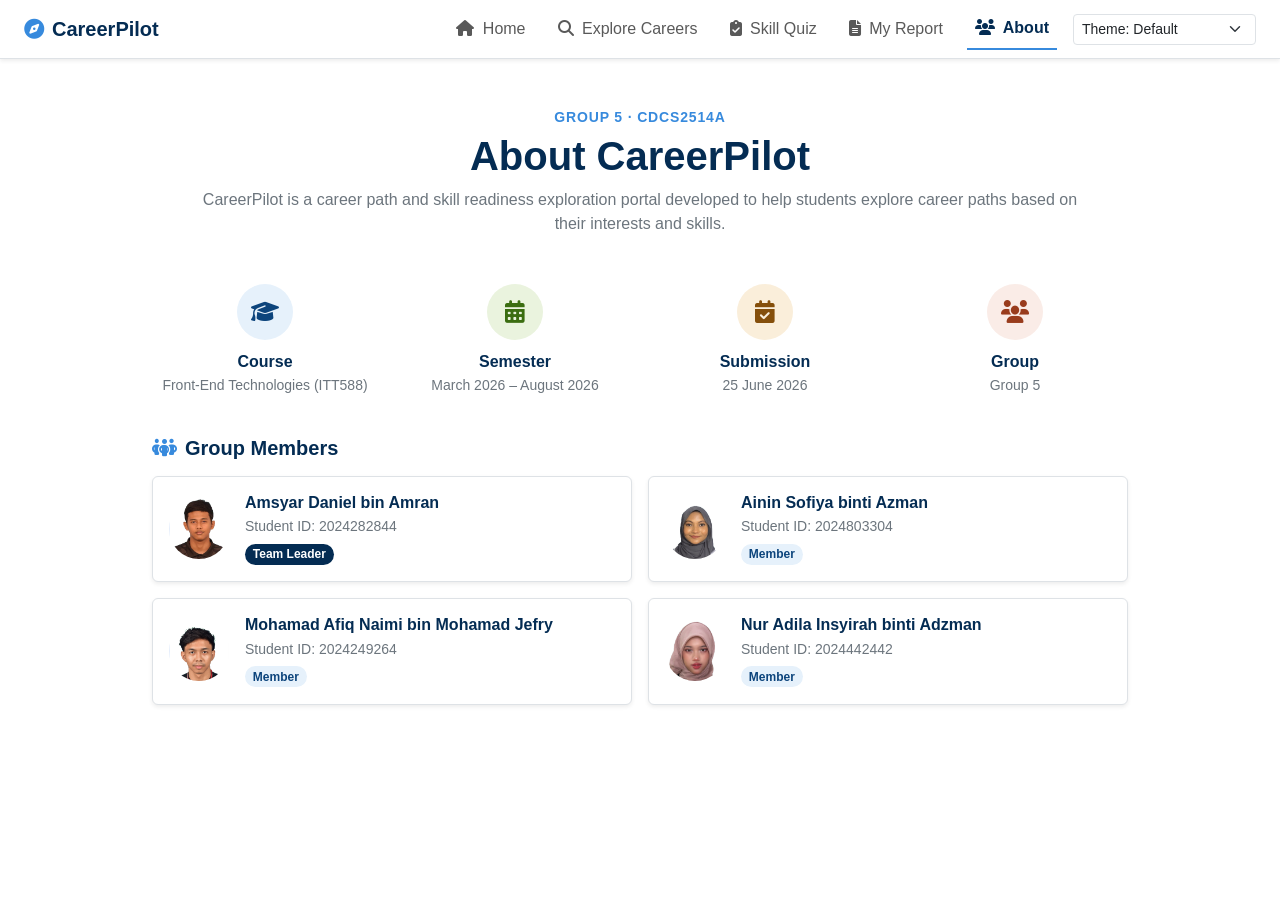
==== about.html @ 17a1d049 "Add My Report and About pages" ====
<!DOCTYPE html>
<html lang="en">
<head>
  <meta charset="UTF-8" />
  <meta name="viewport" content="width=device-width, initial-scale=1.0" />
  <title>About - CareerPilot</title>
  <link rel="icon" href="data:image/svg+xml,<svg xmlns=%22http://www.w3.org/2000/svg%22 viewBox=%220 0 100 100%22><text y=%22.9em%22 font-size=%2290%22>🧭</text></svg>">

  <link href="https://cdn.jsdelivr.net/npm/bootstrap@5.3.3/dist/css/bootstrap.min.css" rel="stylesheet">
  <link rel="stylesheet" href="https://cdnjs.cloudflare.com/ajax/libs/font-awesome/6.5.1/css/all.min.css">
  <link rel="stylesheet" href="style.css">
</head>
<body>

  <!-- Navbar -->
  <nav class="navbar navbar-expand-lg navbar-light bg-white border-bottom shadow-sm no-print">
    <div class="container-fluid px-4">
      <a class="navbar-brand fw-bold" href="index.html" style="color: var(--navy-900);">
        <i class="fa-solid fa-compass me-2"></i>CareerPilot
      </a>
      <button class="navbar-toggler" type="button" data-bs-toggle="collapse" data-bs-target="#navMenu">
        <span class="navbar-toggler-icon"></span>
      </button>
      <div class="collapse navbar-collapse" id="navMenu">
        <ul class="navbar-nav ms-auto align-items-lg-center gap-lg-3">
          <li class="nav-item"><a class="nav-link" href="index.html"><i class="fa-solid fa-house me-1"></i> Home</a></li>
          <li class="nav-item"><a class="nav-link" href="explore.html"><i class="fa-solid fa-magnifying-glass me-1"></i> Explore Careers</a></li>
          <li class="nav-item"><a class="nav-link" href="quiz.html"><i class="fa-solid fa-clipboard-check me-1"></i> Skill Quiz</a></li>
          <li class="nav-item"><a class="nav-link" href="report.html"><i class="fa-solid fa-file-lines me-1"></i> My Report</a></li>
          <li class="nav-item"><a class="nav-link active" href="about.html"><i class="fa-solid fa-users me-1"></i> About</a></li>
          <li class="nav-item">
            <select class="form-select form-select-sm" id="themeSelect" aria-label="Colour theme">
              <option value="default">Theme: Default</option>
              <option value="high-contrast">Theme: High Contrast</option>
              <option value="soft">Theme: Soft</option>
              <option value="dark">Theme: Dark</option>
              <option value="warm">Theme: Warm</option>
            </select>
          </li>
        </ul>
      </div>
    </div>
  </nav>

  <!-- Hero Section -->
  <div class="container text-center pt-5 pb-3" style="max-width: 900px;">
    <p class="text-uppercase fw-semibold small mb-1" style="color: var(--blue-400); letter-spacing: 0.06em;">
      Group 5 &middot; CDCS2514A
    </p>
    <h1 class="fw-bold" style="color: var(--navy-900);">About CareerPilot</h1>
    <p class="text-secondary">
      CareerPilot is a career path and skill readiness exploration portal developed to help students explore
      career paths based on their interests and skills.
    </p>
  </div>

  <!-- Info Cards -->
  <div class="container py-3" style="max-width: 1000px;">
    <div class="row g-4 text-center">
      <div class="col-6 col-md-3">
        <div class="info-card">
          <div class="icon-circle" style="background-color: var(--blue-50); color: var(--navy-800);">
            <i class="fa-solid fa-graduation-cap"></i>
          </div>
          <h6 class="fw-semibold mb-1" style="color: var(--navy-900);">Course</h6>
          <p class="text-secondary small mb-0">Front-End Technologies (ITT588)</p>
        </div>
      </div>
      <div class="col-6 col-md-3">
        <div class="info-card">
          <div class="icon-circle" style="background-color: #EAF3DE; color: #3B6D11;">
            <i class="fa-solid fa-calendar-days"></i>
          </div>
          <h6 class="fw-semibold mb-1" style="color: var(--navy-900);">Semester</h6>
          <p class="text-secondary small mb-0">March 2026 &ndash; August 2026</p>
        </div>
      </div>
      <div class="col-6 col-md-3">
        <div class="info-card">
          <div class="icon-circle" style="background-color: #FAEEDA; color: #854F0B;">
            <i class="fa-solid fa-calendar-check"></i>
          </div>
          <h6 class="fw-semibold mb-1" style="color: var(--navy-900);">Submission</h6>
          <p class="text-secondary small mb-0">25 June 2026</p>
        </div>
      </div>
      <div class="col-6 col-md-3">
        <div class="info-card">
          <div class="icon-circle" style="background-color: #FAECE7; color: #993C1D;">
            <i class="fa-solid fa-users"></i>
          </div>
          <h6 class="fw-semibold mb-1" style="color: var(--navy-900);">Group</h6>
          <p class="text-secondary small mb-0">Group 5</p>
        </div>
      </div>
    </div>
  </div>

  <!-- Group Members -->
  <div class="container py-4" style="max-width: 1000px;">
    <h2 class="h5 fw-semibold mb-3" style="color: var(--navy-900);">
      <i class="fa-solid fa-people-group me-2" style="color: var(--blue-400);"></i>Group Members
    </h2>
    <div class="row g-3">

      <div class="col-12 col-md-6">
        <div class="card shadow-sm border h-100">
          <div class="card-body d-flex align-items-center gap-3 member-card leader">
            <img src="Amsyar Photo.png" alt="Amsyar Daniel" class="avatar-circle">
            <div>
              <h6 class="fw-semibold mb-1" style="color: var(--navy-900);">Amsyar Daniel bin Amran</h6>
              <p class="text-secondary small mb-1">Student ID: 2024282844</p>
              <span class="badge rounded-pill" style="background-color: var(--navy-900); color: #fff;">Team Leader</span>
            </div>
          </div>
        </div>
      </div>

      <div class="col-12 col-md-6">
        <div class="card shadow-sm border h-100">
          <div class="card-body d-flex align-items-center gap-3 member-card">
            <img src="Ainin Photo.png" alt="Ainin Sofiya" class="avatar-circle">
            <div>
              <h6 class="fw-semibold mb-1" style="color: var(--navy-900);">Ainin Sofiya binti Azman</h6>
              <p class="text-secondary small mb-1">Student ID: 2024803304</p>
              <span class="badge rounded-pill" style="background-color: var(--blue-50); color: var(--navy-800);">Member</span>
            </div>
          </div>
        </div>
      </div>

      <div class="col-12 col-md-6">
        <div class="card shadow-sm border h-100">
          <div class="card-body d-flex align-items-center gap-3 member-card">
            <img src="Naimi Photo.png" alt="Afiq Naimi" class="avatar-circle">
            <div>
              <h6 class="fw-semibold mb-1" style="color: var(--navy-900);">Mohamad Afiq Naimi bin Mohamad Jefry</h6>
              <p class="text-secondary small mb-1">Student ID: 2024249264</p>
              <span class="badge rounded-pill" style="background-color: var(--blue-50); color: var(--navy-800);">Member</span>
            </div>
          </div>
        </div>
      </div>

      <div class="col-12 col-md-6">
        <div class="card shadow-sm border h-100">
          <div class="card-body d-flex align-items-center gap-3 member-card">
            <img src="Insyi Photo.png" alt="Adila Insyirah" class="avatar-circle">
            <div>
              <h6 class="fw-semibold mb-1" style="color: var(--navy-900);">Nur Adila Insyirah binti Adzman</h6>
              <p class="text-secondary small mb-1">Student ID: 2024442442</p>
              <span class="badge rounded-pill" style="background-color: var(--blue-50); color: var(--navy-800);">Member</span>
            </div>
          </div>
        </div>
      </div>

    </div>
  </div>

  <script src="https://cdn.jsdelivr.net/npm/bootstrap@5.3.3/dist/js/bootstrap.bundle.min.js"></script>
  <script src="about.js"></script>

</body>
</html>
---- style.css ----
/* --- CSS --- */
:root {
    --bg-color: #ffffff;
    --text-color: #212529;
    --nav-bg: #ffffff;
    --border-color: #dee2e6;
    --primary-color: #FB2C36;
    --primary-hover: #FFA2A2;
    --bg-light-section: #f8f9fa;
    --pill-bg: #ffffff;
    --pill-border: #e2e8f0;

/* Ainin's report/about page colours */
    --navy-900: #042C53;
    --navy-800: #0C447C;
    --navy-600: #185FA5;
    --blue-400: #378ADD;
    --blue-50:  #E6F1FB;
    --page-bg:  #F1EFE8;
}

/* Dark Mode Overrides */
body.dark-mode {
    --bg-color: #121212;
    --text-color: #e2e8f0;
    --nav-bg: #1a202c;
    --border-color: #2d3748;
    --primary-color: #FB2C36;
    --bg-light-section: #1a202c;
    --pill-bg: #2d3748;
    --pill-border: #4a5568;
}

/* --- Base Styles --- */
body {
    background-color: var(--bg-color);
    color: var(--text-color);
    font-family: 'Segoe UI', Tahoma, Geneva, Verdana, sans-serif;
    transition: background-color 0.3s ease, color 0.3s ease;
    display: flex;
    flex-direction: column;
    min-height: 100vh;
}

/* report.html & about.html background */
body.page-report,
body.page-about {
    background-color: var(--page-bg);
}

/* Utilities */
.text-primary { color: var(--primary-color) !important; }
.bg-primary-subtle { background-color: rgba(90, 103, 216, 0.1) !important; }
.border-primary-subtle { border-color: rgba(90, 103, 216, 0.2) !important; }
.btn-primary { background-color: var(--primary-color); border-color: var(--primary-color); }
.btn-primary:hover { background-color: var(--primary-hover); border-color: var(--primary-hover); }
.btn-outline-primary { color: var(--primary-color); border-color: var(--primary-color); }
.btn-outline-primary:hover { background-color: var(--primary-color); color: #fff; }
.custom-border { border-color: var(--border-color) !important; }
.custom-bg-light { background-color: var(--bg-light-section); transition: background-color 0.3s ease; }
.tracking-wide { letter-spacing: 0.05em; }

/* --- Components --- */
.custom-navbar {
    background-color: var(--nav-bg) !important;
    border-bottom: 1px solid var(--border-color);
    transition: background-color 0.3s ease, border-color 0.3s ease;
}

.custom-navbar .navbar-brand, 
.custom-navbar .nav-link {
    color: var(--text-color) !important;
}

.custom-navbar .nav-link:hover,
.custom-navbar .nav-link.active {
    color: var(--primary-color) !important;
    font-weight: 600;
}

/* NAVBAR — report/about pages (Ainin) */
.navbar-brand i {
    color: var(--blue-400);
}
 
.nav-link.active {
    color: var(--navy-900) !important;
    font-weight: 600;
    border-bottom: 2px solid var(--blue-400);
}

.hero-section {
    padding: 100px 0 80px 0;
}

/* How It Works  */
.step-circle {
    width: 80px;
    height: 80px;
    border-radius: 50%;
    background-color: var(--bg-light-section);
    display: flex;
    align-items: center;
    justify-content: center;
    font-size: 2rem;
    font-weight: 700;
    margin-bottom: 1rem;
    border: 2px solid var(--border-color);
    transition: all 0.3s ease;
}

.step-wrapper:hover .step-circle {
    background-color: rgba(90, 103, 216, 0.1);
    border-color: var(--primary-color);
    transform: translateY(-5px);
}

/* Popular Careers - Pills */
.career-pill {
    display: inline-block;
    padding: 12px 24px;
    background-color: var(--pill-bg);
    color: var(--text-color);
    text-decoration: none;
    border-radius: 50px;
    border: 1px solid var(--pill-border);
    font-weight: 500;
    transition: all 0.2s ease;
    box-shadow: 0 2px 4px rgba(0,0,0,0.02);
}

.career-pill:hover {
    transform: translateY(-3px);
    box-shadow: 0 4px 12px rgba(0,0,0,0.08);
    border-color: var(--primary-color);
    color: var(--primary-color);
}

.career-pill.border-dashed {
    border-style: dashed;
    background-color: transparent;
}

/* Dark Mode Button */
body.dark-mode .dark-icon-fix {
    color: #e2e8f0 !important;
}

body.dark-mode .btn-outline-secondary {
    color: #e2e8f0;
    border-color: #4a5568;
}
body.dark-mode .btn-outline-secondary:hover {
    background-color: #e2e8f0;
    color: #121212;
}

body.dark-mode .text-muted {
    color: #a0aec0 !important;
}

/* REPORT PAGE — career match cards (Ainin) */
.progress-bar.bg-navy { background-color: var(--navy-600) !important; }
.progress-bar.bg-blue  { background-color: var(--blue-400) !important; }
 
.career-card.rank-1 {
    border: 2px solid var(--blue-400) !important;
    background-color: #fff;
}
 
.rank-badge {
    width: 32px; height: 32px;
    display: flex; align-items: center; justify-content: center;
    border-radius: 50%;
    font-weight: 700;
    background-color: var(--blue-50);
    color: var(--navy-900);
    flex-shrink: 0;
}
 
.rank-1 .rank-badge {
    background-color: var(--navy-900);
    color: #fff;
}
 
.readiness-circle {
    width: 130px; height: 130px;
    border-radius: 50%;
    background: conic-gradient(var(--navy-600) calc(var(--pct) * 1%), var(--blue-50) 0);
    display: flex; align-items: center; justify-content: center;
}
 
.readiness-circle .inner {
    width: 100px; height: 100px;
    border-radius: 50%;
    background: #fff;
    display: flex; flex-direction: column; align-items: center; justify-content: center;
}
 
/* ABOUT PAGE — info cards, members, rules (Ainin) */
.info-card .icon-circle {
    width: 56px; height: 56px;
    border-radius: 50%;
    display: flex; align-items: center; justify-content: center;
    font-size: 1.4rem;
    margin: 0 auto 12px;
}
 
.member-card .avatar-circle {
    width: 60px; height: 60px;
    min-width: 60px;
    border-radius: 50%;
    object-fit: cover;
    object-position: center top;
    flex-shrink: 0;
    display: block;
}
 
.rule-number {
    width: 32px; height: 32px;
    border-radius: 50%;
    display: flex; align-items: center; justify-content: center;
    font-weight: 700;
    font-size: 0.9rem;
    flex-shrink: 0;
    background-color: var(--blue-50);
    color: var(--navy-900);
}
 
/* PRINT STYLES (Ainin) */
@media print {
    .no-print { display: none !important; }
    body { background-color: #fff !important; }
    .card { border: 1px solid #ccc !important; box-shadow: none !important; }
    .card, .career-card { break-inside: avoid; }
}
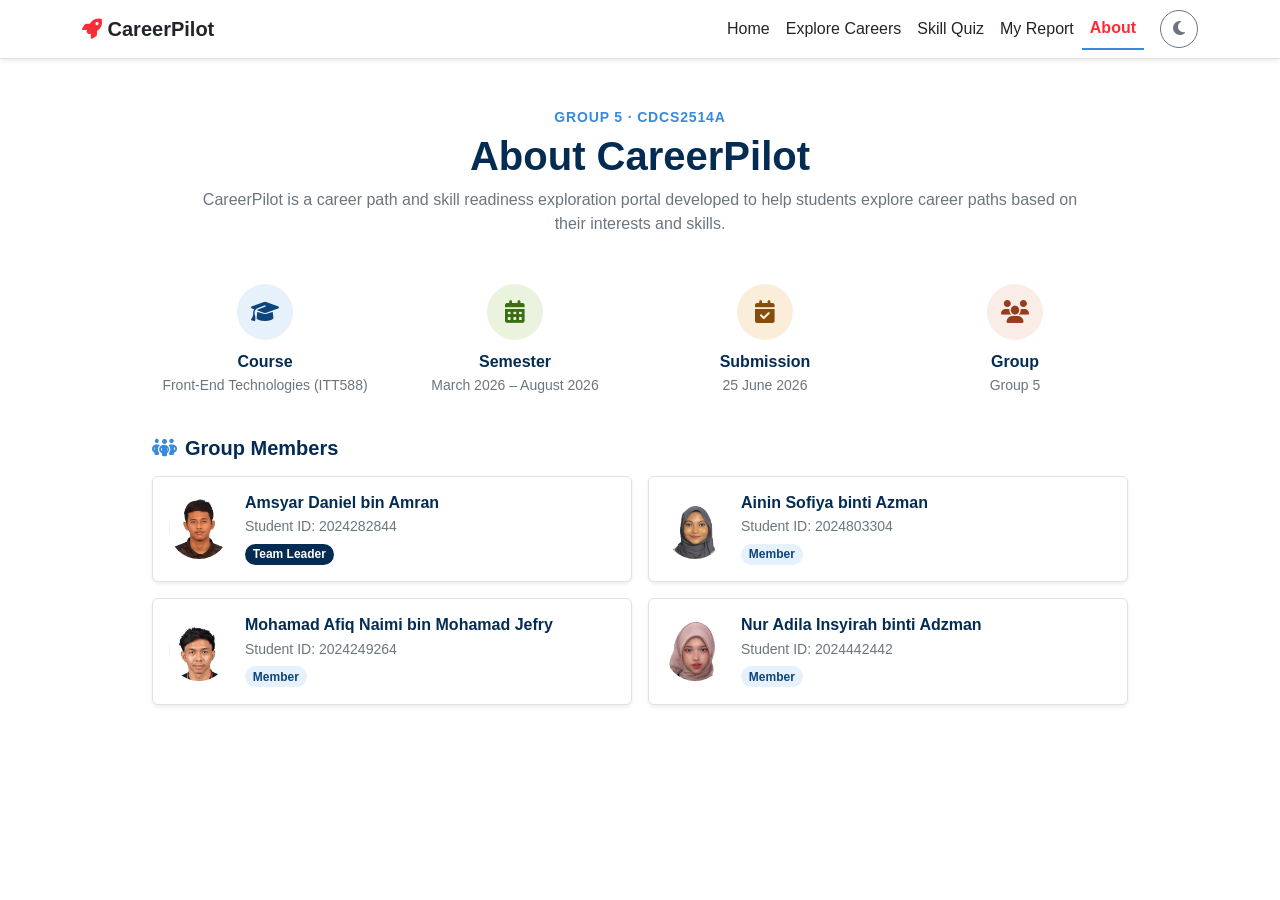
==== commit d0bcaec0: "update icon theme" ====
--- a/about.html
+++ b/about.html
@@ -13,34 +13,31 @@
 <body>
 
   <!-- Navbar -->
-  <nav class="navbar navbar-expand-lg navbar-light bg-white border-bottom shadow-sm no-print">
-    <div class="container-fluid px-4">
-      <a class="navbar-brand fw-bold" href="index.html" style="color: var(--navy-900);">
-        <i class="fa-solid fa-compass me-2"></i>CareerPilot
-      </a>
-      <button class="navbar-toggler" type="button" data-bs-toggle="collapse" data-bs-target="#navMenu">
-        <span class="navbar-toggler-icon"></span>
-      </button>
-      <div class="collapse navbar-collapse" id="navMenu">
-        <ul class="navbar-nav ms-auto align-items-lg-center gap-lg-3">
-          <li class="nav-item"><a class="nav-link" href="index.html"><i class="fa-solid fa-house me-1"></i> Home</a></li>
-          <li class="nav-item"><a class="nav-link" href="explore.html"><i class="fa-solid fa-magnifying-glass me-1"></i> Explore Careers</a></li>
-          <li class="nav-item"><a class="nav-link" href="quiz.html"><i class="fa-solid fa-clipboard-check me-1"></i> Skill Quiz</a></li>
-          <li class="nav-item"><a class="nav-link" href="report.html"><i class="fa-solid fa-file-lines me-1"></i> My Report</a></li>
-          <li class="nav-item"><a class="nav-link active" href="about.html"><i class="fa-solid fa-users me-1"></i> About</a></li>
-          <li class="nav-item">
-            <select class="form-select form-select-sm" id="themeSelect" aria-label="Colour theme">
-              <option value="default">Theme: Default</option>
-              <option value="high-contrast">Theme: High Contrast</option>
-              <option value="soft">Theme: Soft</option>
-              <option value="dark">Theme: Dark</option>
-              <option value="warm">Theme: Warm</option>
-            </select>
-          </li>
-        </ul>
-      </div>
-    </div>
-  </nav>
+  <nav class="navbar navbar-expand-lg custom-navbar shadow-sm sticky-top">
+        <div class="container">
+            <a class="navbar-brand fw-bold" href="index.html">
+                <i class="fas fa-rocket text-primary"></i> CareerPilot
+            </a>
+            <button class="navbar-toggler" type="button" data-bs-toggle="collapse" data-bs-target="#navbarNav">
+                <span class="navbar-toggler-icon"></span>
+            </button>
+            
+            <div class="collapse navbar-collapse" id="navbarNav">
+                <ul class="navbar-nav ms-auto align-items-center">
+                    <li class="nav-item"><a class="nav-link" href="index.html">Home</a></li>
+                    <li class="nav-item"><a class="nav-link" href="explore.html">Explore Careers</a></li>
+                    <li class="nav-item"><a class="nav-link " href="quiz.html">Skill Quiz</a></li>
+                    <li class="nav-item"><a class="nav-link" href="report.html">My Report</a></li>
+                    <li class="nav-item"><a class="nav-link active" href="about.html">About</a></li>
+                    <li class="nav-item ms-lg-3 mt-2 mt-lg-0">
+                        <button id="theme-toggle" class="btn btn-outline-secondary rounded-circle" title="Toggle Light/Dark Mode">
+                            <i class="fas fa-moon" id="theme-icon"></i>
+                        </button>
+                    </li>
+                </ul>
+            </div>
+        </div>
+    </nav>
 
   <!-- Hero Section -->
   <div class="container text-center pt-5 pb-3" style="max-width: 900px;">
@@ -160,6 +157,8 @@
 
   <script src="https://cdn.jsdelivr.net/npm/bootstrap@5.3.3/dist/js/bootstrap.bundle.min.js"></script>
   <script src="about.js"></script>
+  <script src="script.js"></script>
+
 
 </body>
 </html>
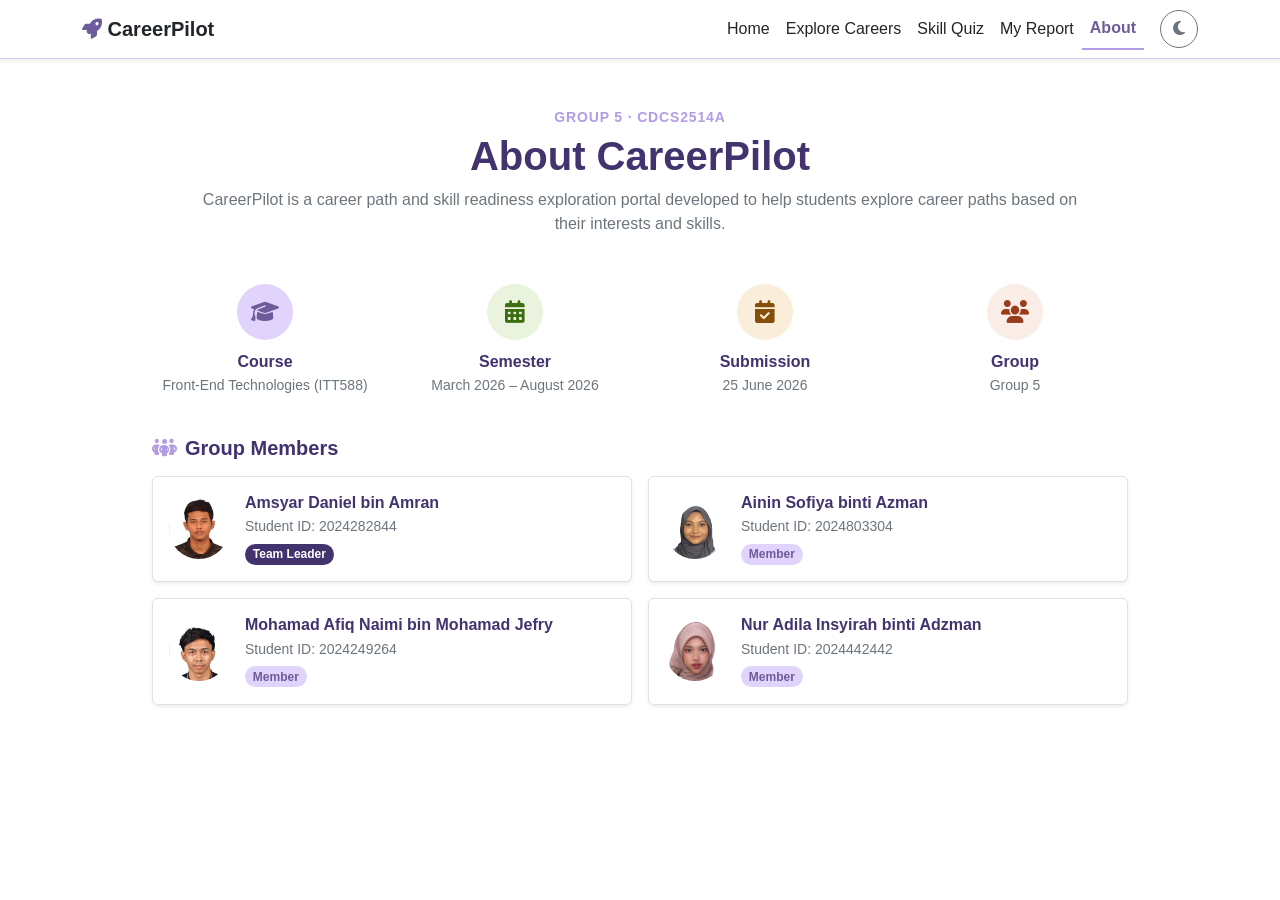
==== commit d142adac: "Update theme to purpleeeeeeeeee" ====
--- a/about.html
+++ b/about.html
@@ -8,7 +8,7 @@
 
   <link href="https://cdn.jsdelivr.net/npm/bootstrap@5.3.3/dist/css/bootstrap.min.css" rel="stylesheet">
   <link rel="stylesheet" href="https://cdnjs.cloudflare.com/ajax/libs/font-awesome/6.5.1/css/all.min.css">
-  <link rel="stylesheet" href="style.css">
+  <link rel="stylesheet" href="css/style.css">
 </head>
 <body>
 
@@ -103,7 +103,7 @@
       <div class="col-12 col-md-6">
         <div class="card shadow-sm border h-100">
           <div class="card-body d-flex align-items-center gap-3 member-card leader">
-            <img src="Amsyar Photo.png" alt="Amsyar Daniel" class="avatar-circle">
+            <img src="images/Amsyar Photo.png" alt="Amsyar Daniel" class="avatar-circle">
             <div>
               <h6 class="fw-semibold mb-1" style="color: var(--navy-900);">Amsyar Daniel bin Amran</h6>
               <p class="text-secondary small mb-1">Student ID: 2024282844</p>
@@ -116,7 +116,7 @@
       <div class="col-12 col-md-6">
         <div class="card shadow-sm border h-100">
           <div class="card-body d-flex align-items-center gap-3 member-card">
-            <img src="Ainin Photo.png" alt="Ainin Sofiya" class="avatar-circle">
+            <img src="images/Ainin Photo.png" alt="Ainin Sofiya" class="avatar-circle">
             <div>
               <h6 class="fw-semibold mb-1" style="color: var(--navy-900);">Ainin Sofiya binti Azman</h6>
               <p class="text-secondary small mb-1">Student ID: 2024803304</p>
@@ -129,7 +129,7 @@
       <div class="col-12 col-md-6">
         <div class="card shadow-sm border h-100">
           <div class="card-body d-flex align-items-center gap-3 member-card">
-            <img src="Naimi Photo.png" alt="Afiq Naimi" class="avatar-circle">
+            <img src="images/Naimi Photo.png" alt="Afiq Naimi" class="avatar-circle">
             <div>
               <h6 class="fw-semibold mb-1" style="color: var(--navy-900);">Mohamad Afiq Naimi bin Mohamad Jefry</h6>
               <p class="text-secondary small mb-1">Student ID: 2024249264</p>
@@ -142,7 +142,7 @@
       <div class="col-12 col-md-6">
         <div class="card shadow-sm border h-100">
           <div class="card-body d-flex align-items-center gap-3 member-card">
-            <img src="Insyi Photo.png" alt="Adila Insyirah" class="avatar-circle">
+            <img src="images/Insyi Photo.png" alt="Adila Insyirah" class="avatar-circle">
             <div>
               <h6 class="fw-semibold mb-1" style="color: var(--navy-900);">Nur Adila Insyirah binti Adzman</h6>
               <p class="text-secondary small mb-1">Student ID: 2024442442</p>
@@ -156,8 +156,8 @@
   </div>
 
   <script src="https://cdn.jsdelivr.net/npm/bootstrap@5.3.3/dist/js/bootstrap.bundle.min.js"></script>
-  <script src="about.js"></script>
-  <script src="script.js"></script>
+  <script src="js/about.js"></script>
+  <script src="js/script.js"></script>
 
 
 </body>
--- a/css/style.css
+++ b/css/style.css
@@ -0,0 +1,238 @@
+:root {
+    /* Site-wide colours */
+    --bg-color: #ffffff;
+    --text-color: #212529;
+    --nav-bg: #ffffff;
+    --border-color: #D7C8ED;
+    --primary-color: #6E5B9A;
+    --primary-hover: #B29CE4;
+    --bg-light-section: #F5F0FC;
+    --pill-bg: #ffffff;
+    --pill-border: #D7C8ED;
+
+    /* Ainin's report/about page */
+    --navy-900: #42326E;
+    --navy-800: #6E5B9A;
+    --navy-600: #6E5B9A;
+    --blue-400: #B29CE4;
+    --blue-50:  #E0D4FC;
+    --page-bg:  #F5F0FC;
+}
+
+/* Dark Mode Overrides */
+body.dark-mode {
+    --bg-color: #1E1730;
+    --text-color: #E0D4FC;
+    --nav-bg: #2A1F45;
+    --border-color: #42326E;
+    --primary-color: #B29CE4;
+    --primary-hover: #D7C8ED;
+    --bg-light-section: #2A1F45;
+    --pill-bg: #2A1F45;
+    --pill-border: #6E5B9A;
+}
+
+/* Base Styles */
+body {
+    background-color: var(--bg-color);
+    color: var(--text-color);
+    font-family: 'Segoe UI', Tahoma, Geneva, Verdana, sans-serif;
+    transition: background-color 0.3s ease, color 0.3s ease;
+    display: flex;
+    flex-direction: column;
+    min-height: 100vh;
+}
+
+/* report.html n about.html background */
+body.page-report,
+body.page-about {
+    background-color: var(--page-bg);
+}
+
+/* Utilities */
+.text-primary { color: var(--primary-color) !important; }
+.bg-primary-subtle { background-color: rgba(110, 91, 154, 0.1) !important; }
+.border-primary-subtle { border-color: rgba(110, 91, 154, 0.2) !important; }
+.btn-primary { background-color: var(--primary-color); border-color: var(--primary-color); color: #fff; }
+.btn-primary:hover { background-color: var(--primary-hover); border-color: var(--primary-hover); color: #fff; }
+.btn-outline-primary { color: var(--primary-color); border-color: var(--primary-color); }
+.btn-outline-primary:hover { background-color: var(--primary-color); color: #fff; }
+.custom-border { border-color: var(--border-color) !important; }
+.custom-bg-light { background-color: var(--bg-light-section); transition: background-color 0.3s ease; }
+.tracking-wide { letter-spacing: 0.05em; }
+
+/* Navbar */
+.custom-navbar {
+    background-color: var(--nav-bg) !important;
+    border-bottom: 1px solid var(--border-color);
+    transition: background-color 0.3s ease, border-color 0.3s ease;
+}
+
+.custom-navbar .navbar-brand,
+.custom-navbar .nav-link {
+    color: var(--text-color) !important;
+}
+
+.custom-navbar .nav-link:hover,
+.custom-navbar .nav-link.active {
+    color: var(--primary-color) !important;
+    font-weight: 600;
+}
+
+/* Navbar — report/about pages (Ainin) */
+.navbar-brand i {
+    color: var(--blue-400);
+}
+
+.nav-link.active {
+    color: var(--navy-900) !important;
+    font-weight: 600;
+    border-bottom: 2px solid var(--blue-400);
+}
+
+/* Hero Section */
+.hero-section {
+    padding: 100px 0 80px 0;
+}
+
+/* How It Works */
+.step-circle {
+    width: 80px;
+    height: 80px;
+    border-radius: 50%;
+    background-color: var(--bg-light-section);
+    display: flex;
+    align-items: center;
+    justify-content: center;
+    font-size: 2rem;
+    font-weight: 700;
+    margin-bottom: 1rem;
+    border: 2px solid var(--border-color);
+    transition: all 0.3s ease;
+}
+
+.step-wrapper:hover .step-circle {
+    background-color: rgba(110, 91, 154, 0.1);
+    border-color: var(--primary-color);
+    transform: translateY(-5px);
+}
+
+/* Popular Careers */
+.career-pill {
+    display: inline-block;
+    padding: 12px 24px;
+    background-color: var(--pill-bg);
+    color: var(--text-color);
+    text-decoration: none;
+    border-radius: 50px;
+    border: 1px solid var(--pill-border);
+    font-weight: 500;
+    transition: all 0.2s ease;
+    box-shadow: 0 2px 4px rgba(0,0,0,0.02);
+}
+
+.career-pill:hover {
+    transform: translateY(-3px);
+    box-shadow: 0 4px 12px rgba(110, 91, 154, 0.15);
+    border-color: var(--primary-color);
+    color: var(--primary-color);
+}
+
+.career-pill.border-dashed {
+    border-style: dashed;
+    background-color: transparent;
+}
+
+/* Dark Mode extras */
+body.dark-mode .dark-icon-fix {
+    color: #E0D4FC !important;
+}
+
+body.dark-mode .btn-outline-secondary {
+    color: #E0D4FC;
+    border-color: #6E5B9A;
+}
+body.dark-mode .btn-outline-secondary:hover {
+    background-color: #E0D4FC;
+    color: #1E1730;
+}
+
+body.dark-mode .text-muted {
+    color: #B29CE4 !important;
+}
+
+/* Report page (Ainin) */
+.progress-bar.bg-navy { background-color: #42326E !important; }
+.progress-bar.bg-blue { background-color: #B29CE4 !important; }
+
+.career-card.rank-1 {
+    border: 2px solid #B29CE4 !important;
+    background-color: #fff;
+}
+
+.rank-badge {
+    width: 32px; height: 32px;
+    display: flex; align-items: center; justify-content: center;
+    border-radius: 50%;
+    font-weight: 700;
+    background-color: #E0D4FC;
+    color: #42326E;
+    flex-shrink: 0;
+}
+
+.rank-1 .rank-badge {
+    background-color: #42326E;
+    color: #fff;
+}
+
+.readiness-circle {
+    width: 130px; height: 130px;
+    border-radius: 50%;
+    background: conic-gradient(#6E5B9A calc(var(--pct) * 1%), #E0D4FC 0);
+    display: flex; align-items: center; justify-content: center;
+}
+
+.readiness-circle .inner {
+    width: 100px; height: 100px;
+    border-radius: 50%;
+    background: #fff;
+    display: flex; flex-direction: column; align-items: center; justify-content: center;
+}
+
+/* About page (Ainin) */
+.info-card .icon-circle {
+    width: 56px; height: 56px;
+    border-radius: 50%;
+    display: flex; align-items: center; justify-content: center;
+    font-size: 1.4rem;
+    margin: 0 auto 12px;
+}
+
+.member-card .avatar-circle {
+    width: 60px; height: 60px;
+    min-width: 60px;
+    border-radius: 50%;
+    object-fit: cover;
+    object-position: center top;
+    flex-shrink: 0;
+    display: block;
+}
+
+.rule-number {
+    width: 32px; height: 32px;
+    border-radius: 50%;
+    display: flex; align-items: center; justify-content: center;
+    font-weight: 700;
+    font-size: 0.9rem;
+    flex-shrink: 0;
+    background-color: #E0D4FC;
+    color: #42326E;
+}
+
+/* Print styles (Ainin) */
+@media print {
+    .no-print { display: none !important; }
+    body { background-color: #fff !important; }
+    .card { border: 1px solid #ccc !important; box-shadow: none !important; }
+    .card, .career-card { break-inside: avoid; }
+}
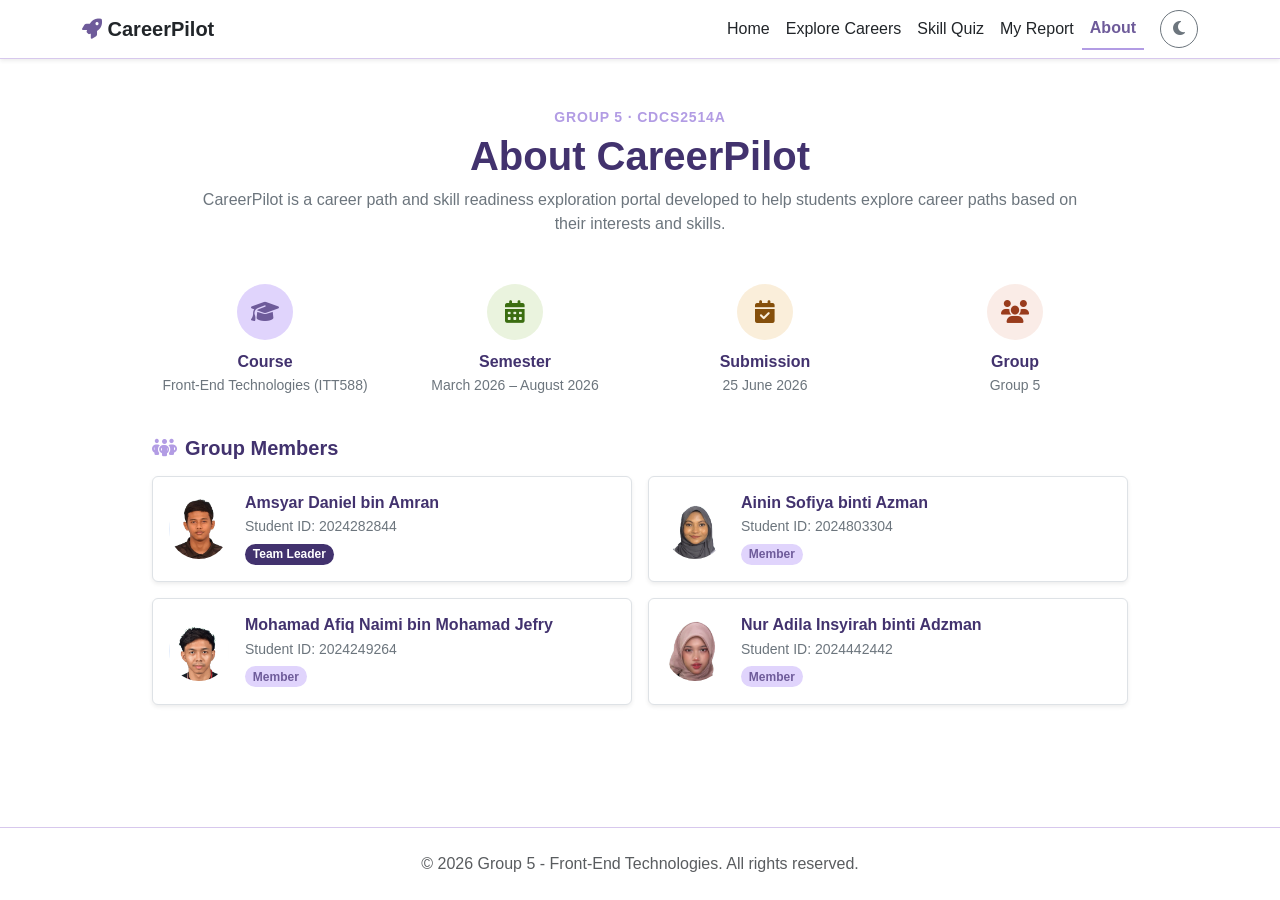
==== commit 46671b98: "tambah footer" ====
--- a/about.html
+++ b/about.html
@@ -154,6 +154,9 @@
 
     </div>
   </div>
+  <footer class="text-center py-4 mt-auto border-top custom-border">
+        <p class="mb-0 text-muted">&copy; 2026 Group 5 - Front-End Technologies. All rights reserved.</p>
+    </footer>
 
   <script src="https://cdn.jsdelivr.net/npm/bootstrap@5.3.3/dist/js/bootstrap.bundle.min.js"></script>
   <script src="js/about.js"></script>
--- a/css/style.css
+++ b/css/style.css
@@ -235,4 +235,122 @@
     body { background-color: #fff !important; }
     .card { border: 1px solid #ccc !important; box-shadow: none !important; }
     .card, .career-card { break-inside: avoid; }
-}+}
+
+/* Quiz Styles */
+ .option-card {
+      display: flex;
+      align-items: center;
+      gap: 10px;
+      padding: 10px 14px;
+      border: 2px solid var(--border-color);
+      border-radius: 10px;
+      cursor: pointer;
+      user-select: none;
+      background: var(--bg-color);
+      color: var(--text-color);
+      font-size: 0.88rem;
+      font-weight: 500;
+      transition: border-color 0.18s, background 0.18s, transform 0.15s;
+      width: 100%;
+    }
+
+    .option-card:hover {
+      border-color: var(--primary-color);
+      background: var(--bg-light-section);
+      transform: translateY(-2px);
+    }
+
+    /* Selected state — filled purple */
+    .option-card.selected {
+      border-color: var(--primary-color);
+      background: var(--primary-color);
+      color: #fff;
+    }
+
+    /* Maxed out — grey out unselected cards */
+    .option-card.maxed {
+      opacity: 0.4;
+      cursor: not-allowed;
+      transform: none;
+    }
+
+    /* Dark mode */
+    body.dark-mode .option-card {
+      background: var(--nav-bg);
+      color: var(--text-color);
+      border-color: var(--border-color);
+    }
+    body.dark-mode .option-card:hover {
+      background: var(--bg-light-section);
+      border-color: var(--primary-color);
+    }
+    body.dark-mode .option-card.selected {
+      background: var(--primary-color);
+      color: #fff;
+      border-color: var(--primary-color);
+    }
+
+    /* Counter badge */
+    .selection-counter {
+      font-size: 0.8rem;
+      font-weight: 600;
+      color: var(--primary-color);
+    }
+    .selection-counter.at-max {
+      color: #dc3545;
+    }
+
+    /* Stepper */
+    .quiz-stepper { width: 100%; }
+    .step-dot {
+      width: 36px; height: 36px;
+      border-radius: 50%;
+      background: var(--bg-light-section);
+      border: 2px solid var(--border-color);
+      display: flex; align-items: center; justify-content: center;
+      font-weight: 700; font-size: 0.9rem;
+      color: var(--text-color);
+      flex-shrink: 0;
+      transition: all 0.25s;
+    }
+    .step-dot.active {
+      background: var(--primary-color);
+      border-color: var(--primary-color);
+      color: #fff;
+    }
+    .step-dot.done {
+      background: var(--primary-color);
+      border-color: var(--primary-color);
+      color: #fff;
+    }
+    .step-line {
+      flex: 1;
+      height: 2px;
+      background: var(--border-color);
+      transition: background 0.25s;
+    }
+    .step-line.done { background: var(--primary-color); }
+
+    /* Btn overrides for quiz */
+    .btn-primary-custom {
+      background: var(--primary-color);
+      color: #fff;
+      border: none;
+      border-radius: 8px;
+      font-weight: 600;
+      transition: background 0.2s;
+    }
+    .btn-primary-custom:hover { background: var(--navy-900); color: #fff; }
+    .btn-outline-custom {
+      background: transparent;
+      color: var(--primary-color);
+      border: 2px solid var(--primary-color);
+      border-radius: 8px;
+      font-weight: 600;
+      transition: all 0.2s;
+    }
+    .btn-outline-custom:hover {
+      background: var(--primary-color);
+      color: #fff;
+    }
